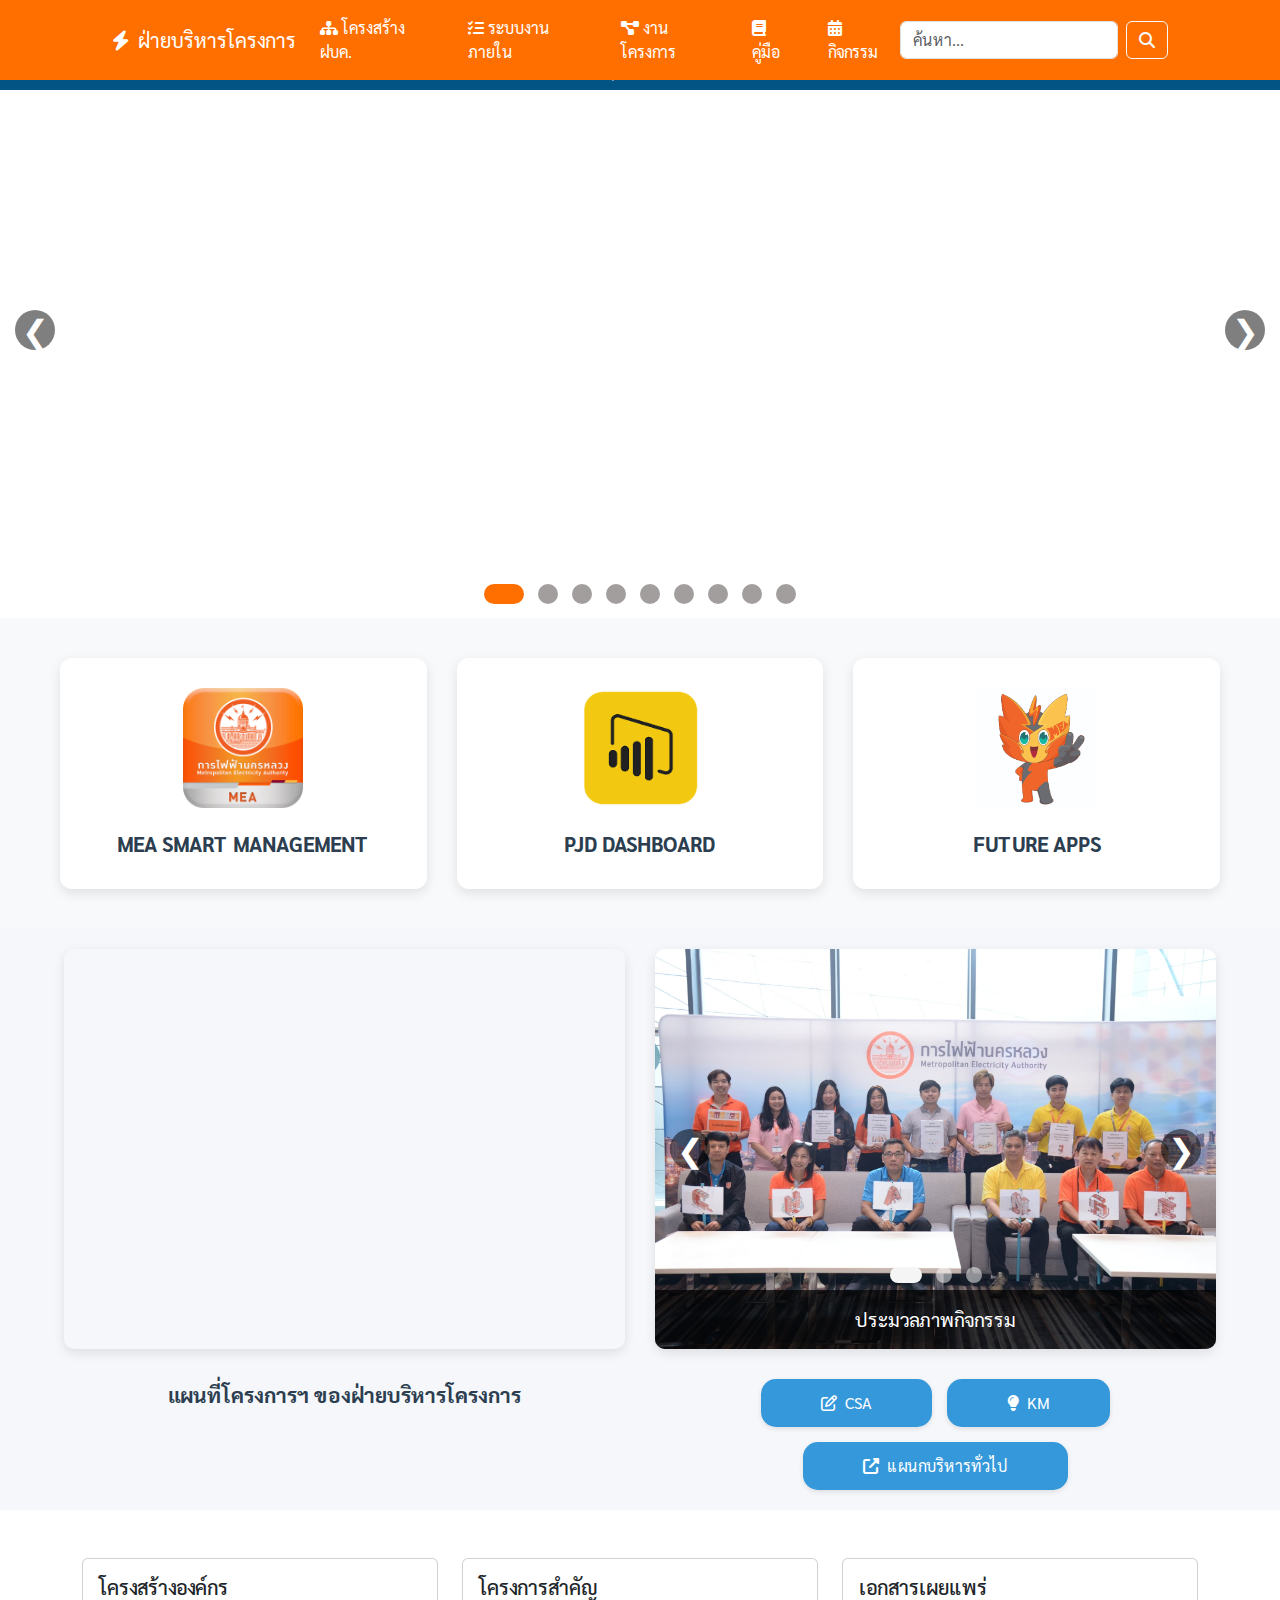
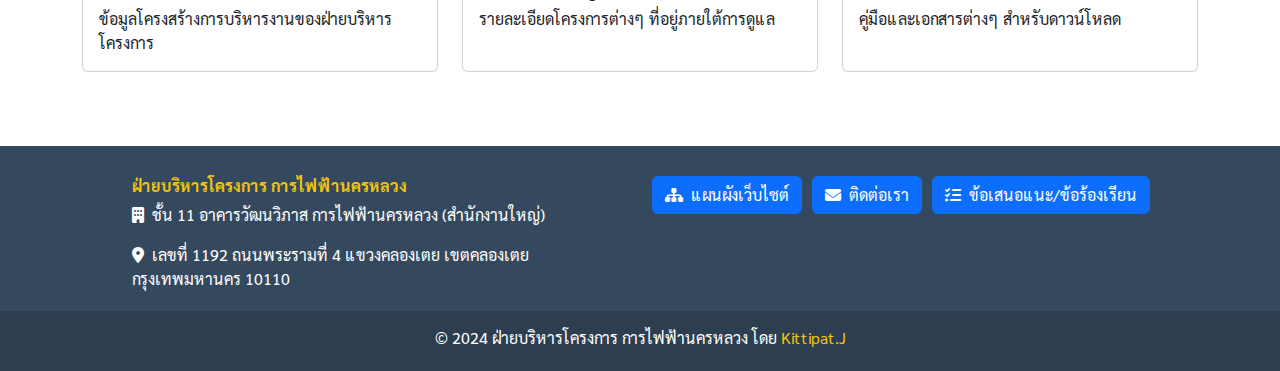
==== index.html @ dfd63d44 "Add files via upload" ====
<!DOCTYPE html>
<html lang="en">

<head>
    <meta charset="UTF-8">
    <meta name="viewport" content="width=device-width, initial-scale=1.0">
    <title>Website-MEA</title>
    <link rel="stylesheet" href="css/style.css">

    <link href="https://cdn.jsdelivr.net/npm/bootstrap@5.3.5/dist/css/bootstrap.min.css" rel="stylesheet"
        integrity="sha384-SgOJa3DmI69IUzQ2PVdRZhwQ+dy64/BUtbMJw1MZ8t5HZApcHrRKUc4W0kG879m7" crossorigin="anonymous">

    <!-- Bootstrap CSS -->
    <link href="https://cdn.jsdelivr.net/npm/bootstrap@5.3.5/dist/css/bootstrap.min.css" rel="stylesheet">
    <!-- Font Awesome -->
    <link rel="stylesheet" href="https://cdnjs.cloudflare.com/ajax/libs/font-awesome/6.4.0/css/all.min.css">
    <!-- Google Fonts -->
    <link href="https://fonts.googleapis.com/css2?family=Sarabun:wght@400;500&display=swap" rel="stylesheet">
</head>

<body>
    <!-- Header -->
    <header class="menubar">
        <nav class="navbar navbar-expand-xl fixed-top">
            <div class="container-fluid">
                <a class="navbar-brand" href="#">
                    <i class="fas fa-bolt me-2"></i>ฝ่ายบริหารโครงการ
                </a>
                <button class="navbar-toggler" type="button" data-bs-toggle="collapse"
                    data-bs-target="#navbarSupportedContent" aria-controls="navbarSupportedContent"
                    aria-expanded="false" aria-label="Toggle navigation">
                    <span class="navbar-toggler-icon"></span>
                </button>
                <div class="collapse navbar-collapse" id="navbarSupportedContent">
                    <ul class="navbar-nav mx-auto mb-2 mb-lg-0 gap-3 gap-xl-3">
                        <li class="nav-item activity-menu" style="position: relative;">
                            <a class="nav-link" href="#">
                                <i class="fas fa-sitemap me-1"></i>โครงสร้าง ฝบค.
                            </a>
                            <div class="activity-submenu">
                                <a href="vision-and-mission.html">วิสัยทัศน์และภาระกิจ</a>
                                <a href="executives.html">ประวัติและความเป็นมา</a>
                                <a
                                    href="https://smartoffice.mea.or.th/org-chart?uuid=A814ED5C-1AF2-4257-BAFC-916417C80F53">คณะผู้บริหาร</a>
                                <a
                                    href="https://smartoffice.mea.or.th/org-chart?uuid=A814ED5C-1AF2-4257-BAFC-916417C80F54">แผนกบริหารทั่วไป</a>
                                <a
                                    href="https://smartoffice.mea.or.th/org-chart?uuid=A814ED5C-1AF2-4257-BAFC-916417C80F55">กองสัญญาว่าจ้าง</a>
                                <a
                                    href="https://smartoffice.mea.or.th/org-chart?uuid=A814ED5C-1AF2-4257-BAFC-916417C80F56">กองบริหารแผนงานโครงการ</a>
                                <a
                                    href="https://smartoffice.mea.or.th/org-chart?uuid=A814ED5C-1AF2-4257-BAFC-916417C80F57">กองประสานแผนงานโครงการ</a>
                                <a
                                    href="https://smartoffice.mea.or.th/org-chart?uuid=A814ED5C-1AF2-4257-BAFC-916417C80F58">กองโครงการสายไฟฟ้าเป็นสายใต้ดิน
                                    1</a>
                                <a
                                    href="https://smartoffice.mea.or.th/org-chart?uuid=A814ED5C-1AF2-4257-BAFC-916417C80F59">กองโครงการสายไฟฟ้าเป็นสายใต้ดิน
                                    2</a>
                                <a href="https://smartoffice.mea.or.th/org-chart?uuid=A814ED5C-1AF2-4257-BAFC-916417C80F60" ">กองโครงการสายไฟฟ้าเป็นสายใต้ดิน 3</a>
                            </div>
                        </li>
                        <li class=" nav-item activity-menu" style="position: relative;">
                                    <a class="nav-link" href="#">
                                        <i class="fas fa-tasks me-1"></i>ระบบงานภายใน
                                    </a>
                                    <div class="activity-submenu">
                                        <a href="http://evserver/bookingVan/index.php?r=book/searchEmpty">ระบบจองรถ</a>
                                        <a
                                            href="https://smartoffice.mea.or.th/manage/meeting-room">ระบบจองห้องประชุม</a>
                                        <a href="https://msign.mea.or.th/accounts/login">Msign</a>
                                        <a href="https://edoc.mea.or.th/login">eDoc</a>
                                        <a href="https://citydata.traffy.in.th/">ข้อร้องเรียน Traffy fondue</a>
                                        <a href="http://cc-ai-rb1.meacallcenter.mea.or.th/MEAO/login">ข้อร้องเรียน
                                            CRM</a>
                                        <a
                                            href="https://meacloud.sharepoint.com/:f:/s/2567509/Evo99h1sWC1EpbihRybyMe8B8ASkWPBsrqzsAsgb8ezvSA?e=4eNMqG">แบบฟอร์มเอกสาร
                                            ฝ่ายบริหารโครงการ</a>
                                        <a href="#">ใบสั่งงาน (E-work Order)</a>
                                    </div>
                        </li>
                        <li class="nav-item activity-menu" style="position: relative;">
                            <a class="nav-link" href="#">
                                <i class="fas fa-project-diagram me-1"></i>งานโครงการ
                            </a>
                            <div class="activity-submenu">
                                <a
                                    href="https://meacloud-my.sharepoint.com/personal/2484912_meanet_mea_or_th/_layouts/15/onedrive.aspx?id=%2Fpersonal%2F2484912%5Fmeanet%5Fmea%5For%5Fth%2FDocuments%2F%E0%B8%81%E0%B8%AD%E0%B8%87%E0%B8%A7%E0%B9%88%E0%B8%B2%E0%B8%88%E0%B9%89%E0%B8%B2%E0%B8%87%E0%B9%81%E0%B8%A5%E0%B8%B0%E0%B8%9A%E0%B8%A3%E0%B8%B4%E0%B8%AB%E0%B8%B2%E0%B8%A3%E0%B8%AA%E0%B8%B1%E0%B8%8D%E0%B8%8D%E0%B8%B2%2F%E0%B8%84%E0%B8%93%E0%B8%B0%20Digital%2FWebsite%20%E0%B8%81%E0%B8%9F%E0%B8%99%2FCheck%20List%20%E0%B9%80%E0%B8%AD%E0%B8%81%E0%B8%AA%E0%B8%B2%E0%B8%A3%E0%B8%9B%E0%B8%A3%E0%B8%B0%E0%B8%81%E0%B8%AD%E0%B8%9A%E0%B8%81%E0%B8%B2%E0%B8%A3%E0%B8%88%E0%B8%B1%E0%B8%94%E0%B8%8B%E0%B8%B7%E0%B9%89%E0%B8%AD%E0%B8%88%E0%B8%B1%E0%B8%94%E0%B8%88%E0%B9%89%E0%B8%B2%E0%B8%87%20%E0%B9%81%E0%B8%A5%E0%B8%B0%E0%B9%80%E0%B8%9A%E0%B8%B4%E0%B8%81%E0%B8%88%E0%B9%88%E0%B8%B2%E0%B8%A2%E0%B9%80%E0%B8%87%E0%B8%B4%E0%B8%99&ga=1">Check
                                    list เอกสารประกอบการจัดซื้อจัดจ้างและเบิกจ่าย</a>
                                <a
                                    href="https://meacloud-my.sharepoint.com/personal/2484912_meanet_mea_or_th/_layouts/15/onedrive.aspx?id=%2Fpersonal%2F2484912%5Fmeanet%5Fmea%5For%5Fth%2FDocuments%2F%E0%B8%81%E0%B8%AD%E0%B8%87%E0%B8%A7%E0%B9%88%E0%B8%B2%E0%B8%88%E0%B9%89%E0%B8%B2%E0%B8%87%E0%B9%81%E0%B8%A5%E0%B8%B0%E0%B8%9A%E0%B8%A3%E0%B8%B4%E0%B8%AB%E0%B8%B2%E0%B8%A3%E0%B8%AA%E0%B8%B1%E0%B8%8D%E0%B8%8D%E0%B8%B2%2F%E0%B8%84%E0%B8%93%E0%B8%B0%20Digital%2FWebsite%20%E0%B8%81%E0%B8%9F%E0%B8%99%2F%E0%B8%82%E0%B9%89%E0%B8%AD%E0%B8%AB%E0%B8%B2%E0%B8%A3%E0%B8%B7%E0%B8%AD%E0%B8%AB%E0%B8%99%E0%B9%88%E0%B8%A7%E0%B8%A2%E0%B8%87%E0%B8%B2%E0%B8%99%E0%B8%A0%E0%B8%B2%E0%B8%A2%E0%B8%99%E0%B8%AD%E0%B8%81%20%E0%B8%81%E0%B8%9F%E0%B8%99&ga=1 ">ข้อหารือหน่วยงานภายนอก</a>
                                <a
                                    href="https://meacloud-my.sharepoint.com/personal/2484912_meanet_mea_or_th/_layouts/15/onedrive.aspx?id=%2Fpersonal%2F2484912%5Fmeanet%5Fmea%5For%5Fth%2FDocuments%2F%E0%B8%81%E0%B8%AD%E0%B8%87%E0%B8%A7%E0%B9%88%E0%B8%B2%E0%B8%88%E0%B9%89%E0%B8%B2%E0%B8%87%E0%B9%81%E0%B8%A5%E0%B8%B0%E0%B8%9A%E0%B8%A3%E0%B8%B4%E0%B8%AB%E0%B8%B2%E0%B8%A3%E0%B8%AA%E0%B8%B1%E0%B8%8D%E0%B8%8D%E0%B8%B2%2F%E0%B8%84%E0%B8%93%E0%B8%B0%20Digital%2FWebsite%20%E0%B8%81%E0%B8%9F%E0%B8%99%2F%E0%B8%82%E0%B9%89%E0%B8%AD%E0%B8%A1%E0%B8%B9%E0%B8%A5%E0%B8%97%E0%B8%B1%E0%B9%88%E0%B8%A7%E0%B9%84%E0%B8%9B%E0%B8%97%E0%B8%B5%E0%B9%88%E0%B9%80%E0%B8%81%E0%B8%B5%E0%B9%88%E0%B8%A2%E0%B8%A7%E0%B8%81%E0%B8%B1%E0%B8%9A%E0%B8%81%E0%B8%B2%E0%B8%A3%E0%B8%88%E0%B8%B1%E0%B8%94%E0%B8%8B%E0%B8%B7%E0%B9%89%E0%B8%AD%E0%B8%88%E0%B8%B1%E0%B8%94%E0%B8%88%E0%B9%89%E0%B8%B2%E0%B8%87%E0%B8%A0%E0%B8%B2%E0%B8%84%E0%B8%A3%E0%B8%B1%E0%B8%90&ga=1">การจัดซื้อจัดจ้างพัสดุภาครัฐ</a>
                                <a
                                    href="https://www.google.com/maps/d/u/0/viewer?mid=1hZbnVw06pg9BlxKOS77xmTcigyTKGec&ll=13.726677430176993%2C100.52829855708879&z=10">แผนที่โครงการฯ
                                    ฝบค.</a>
                                <a
                                    href="https://www.google.com/maps/d/u/0/viewer?mid=19vgGq-gj8wlK47tMoXBlT7Gff4U&hl=en_US&ll=13.725127956901966%2C100.63339249999997&z=11">แผนที่เขตพื้นที่ความรับผิดชอบกรุงเทพมหานคร</a>
                                <a
                                    href="https://www.google.com/maps/d/u/0/viewer?mid=1doapjk1Xt5XpsSEKrb9uqttAwRQ&ll=13.724048573504046%2C100.63278249999993&z=11">แผนที่เขตพื้นที่ความรับผิดชอบตำรวจนครบาล</a>
                            </div>
                        </li>
                        <li class="nav-item activity-menu" style="position: relative;">
                            <a class="nav-link" href="#">
                                <i class="fas fa-book me-1"></i>คู่มือ
                            </a>
                            <div class="activity-submenu">
                                <a
                                    href="https://meacloud.sharepoint.com/:f:/s/2567509/EgqwZldcexRPtqfVxNrJyJwBhhp8AfiyLnwTsEX6SXQISg?e=0ClXE6">คู่มือการใช้งานเว็บไซต์ฝ่ายบริหารโครงการ</a>
                                <a
                                    href="https://meacloud.sharepoint.com/:f:/s/2567509/EtRxeNDS3iNEm7d7I6bTEe0BCeZH7Ft8_-zd9LlhUtb9vw?e=UnuELC">คู่มืออื่นๆ</a>
                            </div>
                        </li>
                        <li class="nav-item activity-menu" style="position: relative;">
                            <a class="nav-link" href="#">
                                <i class="fas fa-calendar-alt me-1"></i>กิจกรรม
                            </a>
                            <div class="activity-submenu">
                                <a href="#">กิจกรรม 5ส.</a>
                                <a href="#">กิจกรรม KAIZEN</a>
                                <a href="#">กิจกรรมตามเทศกาลต่างๆ</a>
                                <a href="#">อบรมสัมนาภายในประเทศ</a>
                                <a href="#">อบรมสัมนาต่างประเทศ</a>
                            </div>
                        </li>
                        <!--<li class="nav-item">
                            <a class="nav-link" href="#">
                                <i class="fas fa-tasks me-1"></i>ระบบงานภายใน
                            </a>
                        </li>-->
                    </ul>
                    <form class="d-flex" role="search">
                        <input class="form-control me-2" type="search" placeholder="ค้นหา..." aria-label="Search">
                        <button class="btn btn-outline-light" type="submit">
                            <i class="fas fa-search"></i>
                        </button>
                    </form>
                </div>
            </div>
        </nav>
    </header>
    <!-------BANNER MEA--------->
    <div class="banner">
        <p>" ENERGY FOR CITY LIFE, ENERGIZE FOR SMART LIVING "</p>
    </div>

    <!---ขนาดภาพที่ทำ Slide Show 2920x1080 -->
    <!------- Fullscreen Slideshow ------->
    <div class="fullscreen-slideshow">
        <!-- Slide 1 -->
        <div class="fullscreen-slide active" style="background-image: url('/img/img1.jpeg');">
            <!--<div class="slide-content">
                <h2>โครงการพัฒนาระบบไฟฟ้า</h2>
                <p>การพัฒนาโครงสร้างพื้นฐานระบบไฟฟ้าทั่วประเทศเพื่อยกระดับคุณภาพชีวิต</p>
            </div>-->
        </div>

        <!-- Slide 2 -->
        <div class="fullscreen-slide" style="background-image: url('/img/img2.jpeg');">
            <!--<div class="slide-content">
                <h2>กิจกรรมเพื่อสังคม</h2>
                <p>การมีส่วนร่วมกับชุมชนและสังคมเพื่อการพัฒนาที่ยั่งยืน</p>
            </div>-->
        </div>

        <!-- Slide 3 -->
        <div class="fullscreen-slide" style="background-image: url('/img/img3.jpeg');">
            <!--<div class="slide-content">
                <h2>โครงสร้างพื้นฐาน</h2>
                <p>การวางระบบโครงสร้างพื้นฐานพลังงานสำหรับอนาคต</p>
            </div>-->
        </div>

        <!-- Slide 4 -->
        <div class="fullscreen-slide" style="background-image: url('/img/img4.jpeg');">
            <!--<div class="slide-content">
                <h2>โครงสร้างพื้นฐาน</h2>
                <p>การวางระบบโครงสร้างพื้นฐานพลังงานสำหรับอนาคต</p>
            </div>-->
        </div>

        <!-- Slide 5 -->
        <div class="fullscreen-slide" style="background-image: url('/img/img5.jpeg');">
            <!--<div class="slide-content">
                <h2>โครงสร้างพื้นฐาน</h2>
                <p>การวางระบบโครงสร้างพื้นฐานพลังงานสำหรับอนาคต</p>
            </div>-->
        </div>

        <!-- Slide 6 -->
        <div class="fullscreen-slide" style="background-image: url('/img/img6.jpeg');"></div>
        <!-- Slide 7 -->
        <div class="fullscreen-slide" style="background-image: url('/img/img7.jpeg');"></div>
        <!-- Slide 8 -->
        <div class="fullscreen-slide" style="background-image: url('/img/img8.jpeg');"></div>
        <!-- Slide 9 -->
        <div class="fullscreen-slide" style="background-image: url('/img/img9.jpeg');"></div>

        <!-- Navigation arrows -->
        <div class="slide-nav">
            <div class="slide-nav-btn" onclick="plusFullSlides(-1)">&#10094;</div>
            <div class="slide-nav-btn" onclick="plusFullSlides(1)">&#10095;</div>
        </div>

        <!-- Dots indicator -->
        <div class="slide-dots">
            <span class="slide-dot active" onclick="currentFullSlide(1)"></span>
            <span class="slide-dot" onclick="currentFullSlide(2)"></span>
            <span class="slide-dot" onclick="currentFullSlide(3)"></span>
            <span class="slide-dot" onclick="currentFullSlide(4)"></span>
            <span class="slide-dot" onclick="currentFullSlide(5)"></span>
            <span class="slide-dot" onclick="currentFullSlide(6)"></span>
            <span class="slide-dot" onclick="currentFullSlide(7)"></span>
            <span class="slide-dot" onclick="currentFullSlide(8)"></span>
            <span class="slide-dot" onclick="currentFullSlide(9)"></span>
        </div>
    </div>
    <br><br>
    <!-- ส่วน MEA SMART MANAGEMENT -->
    <section class="services">
        <div class="services-wrapper">
            <div class="services-items">
                <img src="/img/logo-mea.png" alt="MEA SM">
                <a href="#">MEA SMART MANAGEMENT</a>
            </div>
            <div class="services-items">
                <img src="/img/PowerBI.png" alt="PJD DASHBOARD">
                <a href="#">PJD DASHBOARD</a>
            </div>
            <div class="services-items">
                <img src="/img/accountlogo.jpg" alt="FUTURE APPS">
                <a href="#">FUTURE APPS</a>
            </div>
        </div>
    </section>

    <!-- ส่วนแผนที่โครงการฯ และกิจกรรมล่าสุด -->
    <section class="recent">
        <div class="recent-left">
            <iframe src="https://www.google.com/maps/d/embed?mid=1hZbnVw06pg9BlxKOS77xmTcigyTKGec&hl=th&ehbc=2E312F"
                allowfullscreen></iframe>
            <a
                href="https://www.google.com/maps/d/u/0/viewer?mid=1hZbnVw06pg9BlxKOS77xmTcigyTKGec&ll=13.726677430176993%2C100.52829855708879&z=10">แผนที่โครงการฯ
                ของฝ่ายบริหารโครงการ</a>
        </div>
        <div class="recent-right">
            <div class="slideshow-container">
                <!-- สไลด์รูปภาพกิจกรรม -->
                <div class="activity-slide active">
                    <img src="img/activity/A-img1.jpg" alt="กิจกรรม 1">
                    <a href="https://meacloud.sharepoint.com/:f:/s/2567509/Ehv2GGhyQU1Kp_j5C6fHXeIBbloMRfvr4fPNgmUt8OcguA?e=tXDHC2"
                        class="slide-caption">ประมวลภาพกิจกรรม</a>
                </div>
                <div class="activity-slide">
                    <img src="img/activity/A-img2.jpg" alt="กิจกรรม 2">
                    <a href="https://meacloud.sharepoint.com/:f:/s/2567509/Ehv2GGhyQU1Kp_j5C6fHXeIBbloMRfvr4fPNgmUt8OcguA?e=tXDHC2"
                        class="slide-caption">ประมวลภาพกิจกรรม</a>
                </div>
                <div class="activity-slide">
                    <img src="img/activity/A-img3.jpg" alt="กิจกรรม 3">
                    <a href="https://meacloud.sharepoint.com/:f:/s/2567509/Ehv2GGhyQU1Kp_j5C6fHXeIBbloMRfvr4fPNgmUt8OcguA?e=tXDHC2"
                        class="slide-caption">ประมวลภาพกิจกรรม</a>
                </div>

                <!-- ปุ่มนำทาง -->
                <div class="slide-nav">
                    <div class="slide-nav-btn" onclick="plusActivitySlides(-1)">&#10094;</div>
                    <div class="slide-nav-btn" onclick="plusActivitySlides(1)">&#10095;</div>
                </div>

                <!-- จุดนำทาง -->
                <div class="slide-dots1">
                    <span class="dot1 active" onclick="currentActivitySlide(1)"></span>
                    <span class="dot1" onclick="currentActivitySlide(2)"></span>
                    <span class="dot1" onclick="currentActivitySlide(3)"></span>
                </div>
            </div>

            <div class="recent-bottom">
                <div class="recent-bottom">
                    <!-- ปุ่มที่ลิงก์ไปเว็บไซต์อื่น -->
                    <a href="https://meacloud.sharepoint.com/:f:/s/2567509/EsPSK2-22kJApjK8tMUuSTMB9-IzRWvxoI9CH6CvkuCNuw?e=A08hJ7"
                        class="custom-btn" target="_blank"><i class="fa-regular fa-pen-to-square me-2"></i>CSA</a>
                    <a href="https://meacloud.sharepoint.com/:f:/s/2567509/ErvPRsXfRxhCltLZ50psOtwBkovnMHZOlC2MMURe4UTcmQ?e=aTdPKx"
                        class="custom-btn" target="_blank"><i class="fas fa-lightbulb me-2"></i>KM</a>
                    <a href="https://meacloud.sharepoint.com/:f:/s/2567509/Eu7SkiNjH_JIn5xRy7ch1zMBzYNpWy1AOrtzqnrJv-N96w?e=85iTe7"
                        class="custom-btn" target="_blank"><i
                            class="fas fa-external-link-alt me-2"></i>แผนกบริหารทั่วไป</a>
                </div>
            </div>
        </div>
    </section>

    <!------- Main Content ------->
    <main class="container mt-5">
        <!-- Content Sections -->
        <div class="row mt-5">
            <div class="col-md-4 mb-4">
                <div class="card h-100">
                    <div class="card-body">
                        <h5 class="card-title">โครงสร้างองค์กร</h5>
                        <p class="card-text">ข้อมูลโครงสร้างการบริหารงานของฝ่ายบริหารโครงการ</p>
                    </div>
                </div>
            </div>
            <div class="col-md-4 mb-4">
                <div class="card h-100">
                    <div class="card-body">
                        <h5 class="card-title">โครงการสำคัญ</h5>
                        <p class="card-text">รายละเอียดโครงการต่างๆ ที่อยู่ภายใต้การดูแล</p>
                    </div>
                </div>
            </div>
            <div class="col-md-4 mb-4">
                <div class="card h-100">
                    <div class="card-body">
                        <h5 class="card-title">เอกสารเผยแพร่</h5>
                        <p class="card-text">คู่มือและเอกสารต่างๆ สำหรับดาวน์โหลด</p>
                    </div>
                </div>
            </div>
        </div>
    </main>

    <!-------FOOTER--------->
    <footer class="footer">
        <div class="container">
            <div class="row">
                <div class="col-md-6">
                    <div class="contact-info">
                        <h6>ฝ่ายบริหารโครงการ การไฟฟ้านครหลวง</h6>
                        <p><i class="fas fa-building me-2"></i>ชั้น 11 อาคารวัฒนวิภาส การไฟฟ้านครหลวง (สำนักงานใหญ่)</p>
                        <p><i class="fas fa-map-marker-alt me-2"></i>เลขที่ 1192 ถนนพระรามที่ 4 แขวงคลองเตย เขตคลองเตย
                            กรุงเทพมหานคร 10110</p>
                    </div>
                </div>
                <ddiv class="col-md-6">
                    <div class="cols-1">
                        <!-- ปุ่มแผนผังเว็บไซต์ -->
                        <a href="#" class="btn btn-primary">
                            <i class="fas fa-sitemap me-2"></i>แผนผังเว็บไซต์
                        </a>

                        <!-- ปุ่มติดต่อเรา -->
                        <a href="https://meacloud.sharepoint.com/:f:/s/2567509/EryU0SEcUeJPpw4kYiPUxEYB0x7K9bjs9rWc03wthaUT4A?e=qbOdO9"
                            class="btn btn-primary">
                            <i class="fas fa-envelope me-2"></i>ติดต่อเรา
                        </a>

                        <!-- ปุ่มข้อเสนอแนะ/ข้อร้องเรียน -->
                        <a href="#" class="btn btn-primary">
                            <i class="fas fa-tasks me-2"></i>ข้อเสนอแนะ/ข้อร้องเรียน
                        </a>
                    </div>
                </ddiv>
            </div>
        </div>
        <div class="final">
            <p>&copy; 2024 ฝ่ายบริหารโครงการ การไฟฟ้านครหลวง โดย
                <a href="#">Kittipat.J</a>
            </p>
        </div>
    </footer>


    <!-- JavaScript -->
    <script src="https://cdn.jsdelivr.net/npm/bootstrap@5.3.5/dist/js/bootstrap.bundle.min.js"></script>
    <script src="js/script.js"></script>
    <script>
        // Auto slide change every 5 seconds
        setInterval(() => {
            plusFullSlides(1);
        }, 5000);
    </script>
    <script>
        // เปลี่ยนสไลด์อัตโนมัติทุก 5 วินาที
        setInterval(() => {
            plusActivitySlides(1);
        }, 5000);
    </script>

    <!--
    <script src="https://cdn.jsdelivr.net/npm/bootstrap@5.3.5/dist/js/bootstrap.bundle.min.js"
        integrity="sha384-k6d4wzSIapyDyv1kpU366/PK5hCdSbCRGRCMv+eplOQJWyd1fbcAu9OCUj5zNLiq"
        crossorigin="anonymous"></script>
    -->
</body>

</html>
---- css/style.css ----
* {
    margin: 0;
    padding: 0;
    box-sizing: border-box;
    font-family: 'Sarabun', sans-serif;
}

.container {
    width: 960px;
    /*width: 100%;*/
    margin: 0 auto;
}

.menubar .navbar {
    /*background-color: #FF6F00;*/
    background: #FF6F00;
    padding-left: 100px;
    padding-right: 100px;
}

.navbar-brand,
.nav-link {
    color: white !important;
}

/* สไตล์เมนูกิจกรรม */
.activity-submenu {
    display: none;
    position: absolute;
    background-color: white;
    min-width: 300px;
    border-radius: 5px;
    box-shadow: 0px 8px 16px 0px rgba(0, 0, 0, 0.2);
    z-index: 1;
}

.activity-submenu a {
    color: black !important;
    padding: 12px 16px;
    text-decoration: none;
    display: block;
}

.activity-submenu a:hover {
    background-color: #FF6F00;
    /* สีส้มเข้มเมื่อ hover */
}

.nav-item.activity-menu:hover .activity-submenu {
    display: block;
}

/* ---banner--- */
.banner {
    width: 100%;
    height: 40px;
    background: #015483;
}

.banner p {
    margin: 50px;
    color: white;
    font-size: 16px;
    font-weight: bold;
    text-align: center;
    padding-top: 10px;
}

/* Footer styles */
.footer {
    background-color: #34495e;
    /*background: #0074D9;*/
    color: white;
    padding: 30px 0 0;
    margin-top: 50px;
}

.contact-info {
    margin-left: 50px;
    margin-bottom: 20px;
}

.contact-info h6 {
    font-weight: bold;
    color: #f1c40f;
}

.cols-1 {
    display: flex;
    flex-wrap: wrap;
    gap: 10px;
    margin-bottom: 20px;
}

.cols-1 button {
    background-color: #3498db;
    color: white;
    border: none;
    padding: 8px 15px;
    border-radius: 5px;
}

.final {
    background-color: #2c3e50;
    padding: 15px 0 5px 0;
    text-align: center;
}

.final a {
    color: #f1c40f;
    text-decoration: none;
}

/* Fullscreen Slideshow */
.fullscreen-slideshow {
    position: relative;
    width: 100%;
    height: 480px;
    /* เปลี่ยนจาก 100vh เป็น 720px */
}

.fullscreen-slide {
    position: absolute;
    width: 100%;
    height: 480px;
    /* เปลี่ยนจาก height: 100%; เป็นกำหนดความสูงเท่ากับ container */
    opacity: 0;
    transition: opacity 1s ease-in-out;
    background-size: cover;
    background-position: center;
}

.fullscreen-slide.active {
    opacity: 1;
}

.slide-content {
    position: absolute;
    bottom: 60px;
    /* ปรับระยะจากด้านล่าง เดิมคือ bottom: 100px;*/
    left: 0;
    right: 0;
    color: white;
    text-align: center;
    background-color: rgba(0, 0, 0, 0.5);
    padding: 20px;
    max-width: 800px;
    margin: 0 auto;
    border-radius: 5px;
}

.slide-nav {
    position: absolute;
    top: 50%;
    width: 100%;
    display: flex;
    justify-content: space-between;
    padding: 0 20px;
    transform: translateY(-50%);
    z-index: 10;
}

.slide-nav-btn {
    color: white;
    font-size: 2rem;
    cursor: pointer;
    background-color: rgba(0, 0, 0, 0.5);
    width: 50px;
    height: 50px;
    display: flex;
    align-items: center;
    justify-content: center;
    border-radius: 50%;
    user-select: none;
}

.slide-dots {
    position: absolute;
    bottom: -40px;
    left: 0;
    right: 0;
    text-align: center;
    z-index: 10;
}

.slide-dot {
    display: inline-block;
    width: 20px;
    height: 20px;
    border-radius: 50%;
    background-color: rgba(70, 61, 61, 0.5);
    margin: 0 5px;
    cursor: pointer;
    transition: background-color 0.3s;
}

.slide-dot.active {
    background-color: #FF6F00;
    width: 40px;
    height: 20px;
    border-radius: 10px;
}

@media (max-width: 768px) {

    .fullscreen-slideshow,
    .fullscreen-slide {
        height: 400px;
        /* ความสูงสำหรับมือถือ */
    }
}

/* สไตล์ส่วน MEA SMART MANAGEMENT */
.services {
    background-color: #f8f9fa;
    padding: 40px 0;
}

.services-wrapper {
    max-width: 1200px;
    margin: 0 auto;
    padding: 0 20px;
}

.services-items {
    display: flex;
    flex-direction: column;
    align-items: center;
    background: white;
    border-radius: 12px;
    padding: 30px;
    box-shadow: 0 4px 12px rgba(0, 0, 0, 0.1);
    transition: all 0.3s ease;
    height: 100%;
}

.services-items:hover {
    transform: translateY(-10px);
    box-shadow: 0 8px 24px rgba(0, 0, 0, 0.15);
}

.services-items img {
    width: 120px;
    height: 120px;
    object-fit: contain;
    margin-bottom: 20px;
}

.services-items a {
    font-size: 1.3rem;
    color: #2c3e50;
    font-weight: bold;
    text-decoration: none;
    text-align: center;
    transition: color 0.3s;
}

.services-items a:hover {
    color: #e74c3c;
}

/* การจัดเรียง Grid */
@media (min-width: 768px) {
    .services-wrapper {
        display: grid;
        grid-template-columns: repeat(3, 1fr);
        gap: 30px;
    }
}

@media (max-width: 767px) {
    .services-wrapper {
        display: grid;
        grid-template-columns: 1fr;
        gap: 20px;
    }

    .services-items {
        padding: 20px;
    }
}

/* สไตล์ส่วนแผนที่โครงการฯ และกิจกรรมล่าสุด */
.recent {
    display: flex;
    flex-wrap: wrap;
    gap: 30px;
    padding: 20px 5%;
    background-color: #f5f7fa;
}

.recent-left,
.recent-right {
    flex: 1;
    min-width: 300px;
}

/* ส่วนแผนที่ */
.recent-left {
    display: flex;
    flex-direction: column;
    gap: 20px;
}

.recent-left iframe {
    width: 100%;
    height: 400px;
    border: none;
    border-radius: 10px;
    box-shadow: 0 4px 12px rgba(0, 0, 0, 0.1);
}

.recent-left a {
    font-size: 1.3rem;
    color: #2c3e50;
    font-weight: bold;
    text-decoration: none;
    text-align: center;
    transition: color 0.3s;
    padding: 10px;
}

.recent-left a:hover {
    color: #e74c3c;
}

.slide-dots1 {
    position: absolute;
    bottom: 60px;
    left: 0;
    right: 0;
    text-align: center;
    z-index: 10;
}

.dot1 {
    display: inline-block;
    width: 16px;
    height: 16px;
    border-radius: 50%;
    background-color: rgba(255, 255, 255, 0.5);
    margin: 0 5px;
    cursor: pointer;
    transition: background-color 0.3s;
}

.dot1.active {
    background-color: whitesmoke;
    width: 32px;
    height: 16px;
    border-radius: 8px;
}

/* ส่วนสไลด์รูปภาพ */
.recent-right {
    display: flex;
    flex-direction: column;
    gap: 30px;
}

.slideshow-container {
    position: relative;
    width: 100%;
    height: 400px;
    /* เท่ากับความสูงของแผนที่ */
    border-radius: 10px;
    overflow: hidden;
    box-shadow: 0 4px 12px rgba(0, 0, 0, 0.1);
}

.activity-slide {
    position: absolute;
    width: 100%;
    height: 100%;
    opacity: 0;
    transition: opacity 1s ease-in-out;
}

.activity-slide.active {
    opacity: 1;
}

.activity-slide img {
    width: 100%;
    height: 100%;
    object-fit: cover;
}

.slide-caption {
    position: absolute;
    bottom: 0;
    left: 0;
    right: 0;
    background: rgba(0, 0, 0, 0.7);
    color: white;
    padding: 15px;
    font-size: 1.2rem;
    text-align: center;
    text-decoration: none;
    transition: background 0.3s;
}

.slide-caption:hover {
    background: rgba(231, 76, 60, 0.8);
}

.slide-nav {
    position: absolute;
    top: 50%;
    width: 100%;
    display: flex;
    justify-content: space-between;
    padding: 0 15px;
    transform: translateY(-50%);
    z-index: 10;
}

.slide-nav-btn {
    color: white;
    font-size: 2rem;
    cursor: pointer;
    background-color: rgba(0, 0, 0, 0.5);
    width: 40px;
    height: 40px;
    display: flex;
    align-items: center;
    justify-content: center;
    border-radius: 50%;
    user-select: none;
}

/* สไตล์ปุ่มแบบลิงก์ */
.custom-btn {
    display: inline-block;
    background-color: #3498db;
    color: white;
    border: none;
    padding: 12px 60px;
    border-radius: 15px;
    font-size: 1rem;
    cursor: pointer;
    transition: all 0.3s;
    box-shadow: 0 2px 5px rgba(0, 0, 0, 0.1);
    text-decoration: none;
    text-align: center;
}

.custom-btn:hover {
    background-color: #2980b9;
    transform: translateY(-3px);
    box-shadow: 0 4px 8px rgba(0, 0, 0, 0.2);
    color: white;
}

/* ส่วนปุ่มต่างๆ */
.recent-bottom {
    display: flex;
    flex-wrap: wrap;
    gap: 15px;
    justify-content: center;
}
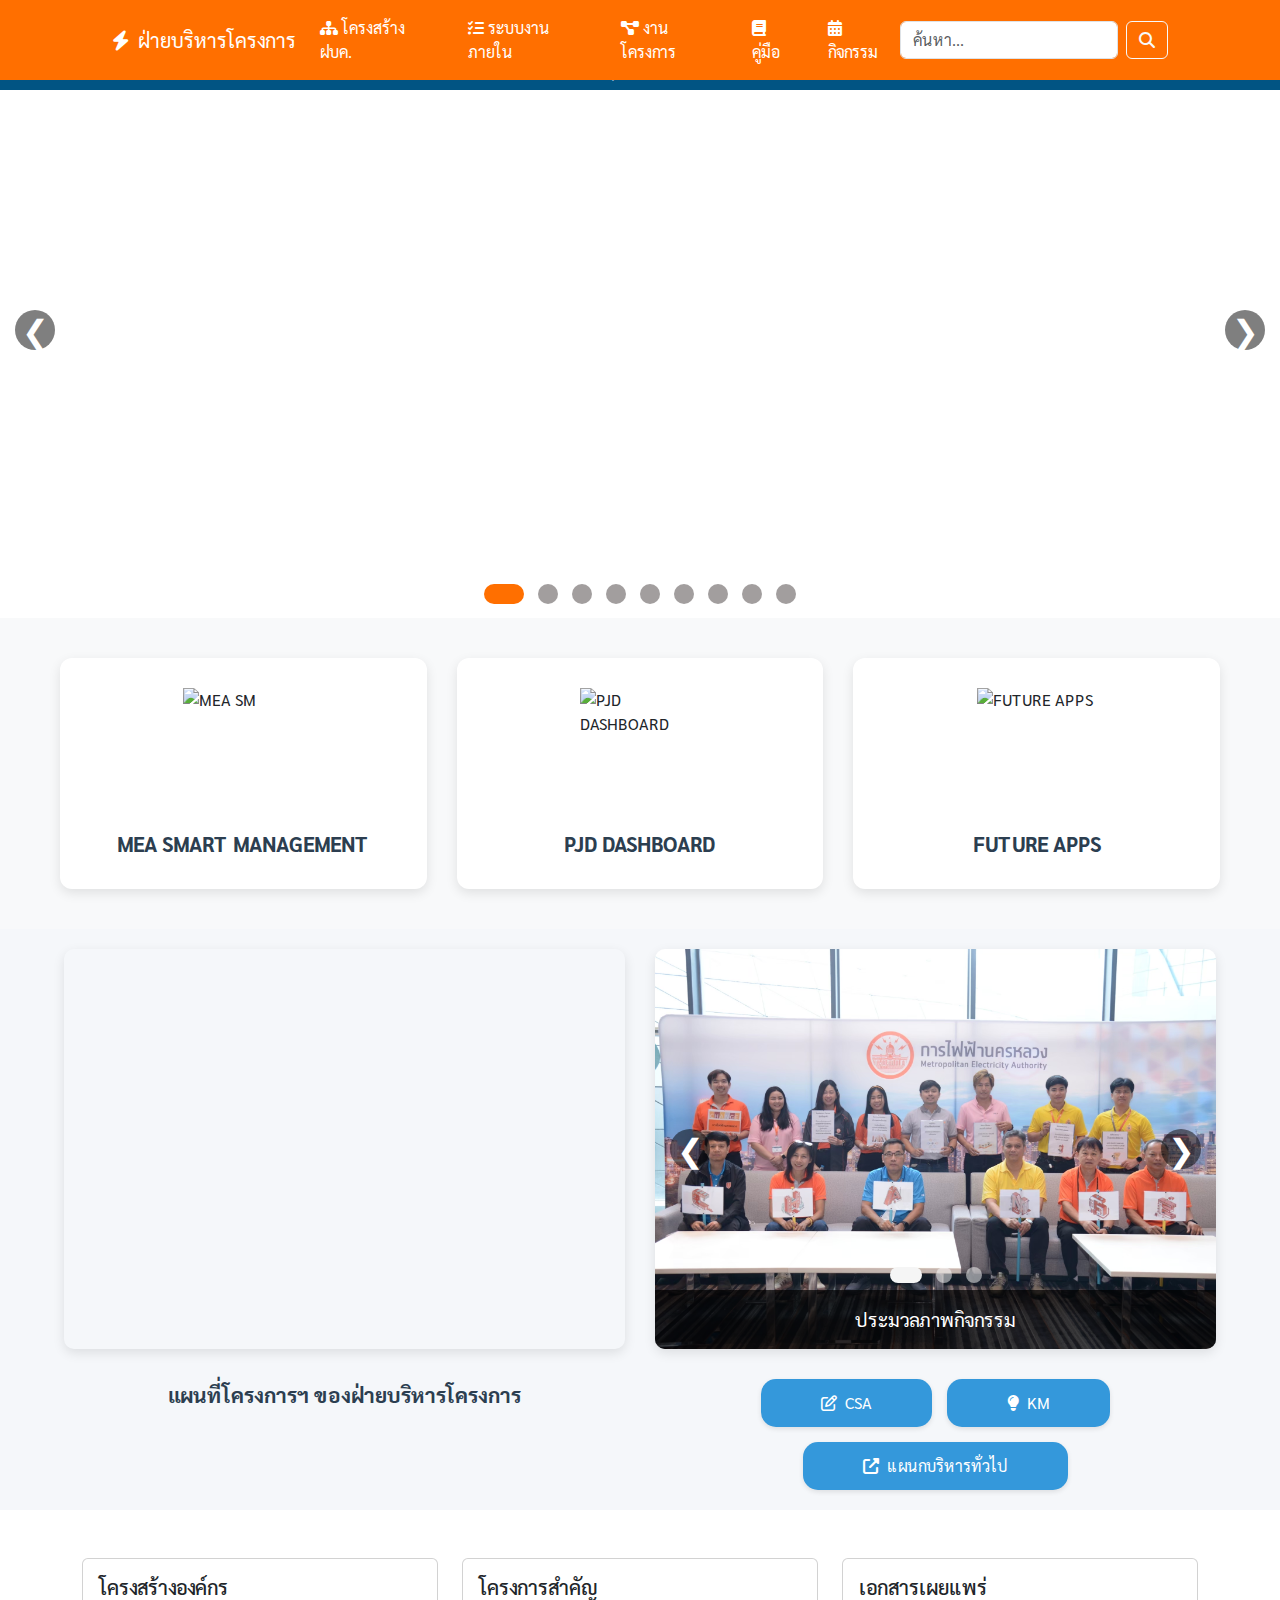
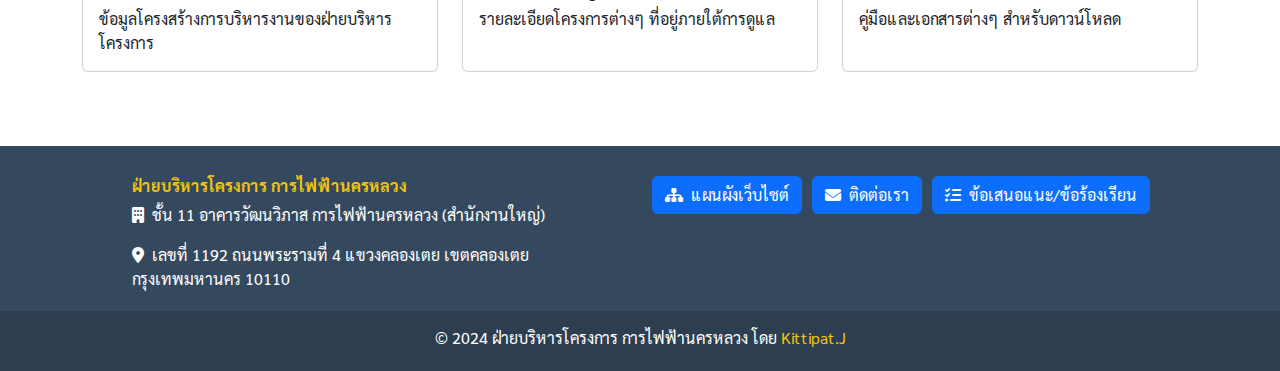
==== commit 3e2a36c7: "Update index.html" ====
--- a/index.html
+++ b/index.html
@@ -147,7 +147,7 @@
     <!------- Fullscreen Slideshow ------->
     <div class="fullscreen-slideshow">
         <!-- Slide 1 -->
-        <div class="fullscreen-slide active" style="background-image: url('/img/img1.jpeg');">
+        <div class="fullscreen-slide active" style="background-image: url('../img/img1.jpeg');">
             <!--<div class="slide-content">
                 <h2>โครงการพัฒนาระบบไฟฟ้า</h2>
                 <p>การพัฒนาโครงสร้างพื้นฐานระบบไฟฟ้าทั่วประเทศเพื่อยกระดับคุณภาพชีวิต</p>
@@ -155,7 +155,7 @@
         </div>
 
         <!-- Slide 2 -->
-        <div class="fullscreen-slide" style="background-image: url('/img/img2.jpeg');">
+        <div class="fullscreen-slide" style="background-image: url('../img/img2.jpeg');">
             <!--<div class="slide-content">
                 <h2>กิจกรรมเพื่อสังคม</h2>
                 <p>การมีส่วนร่วมกับชุมชนและสังคมเพื่อการพัฒนาที่ยั่งยืน</p>
@@ -163,7 +163,7 @@
         </div>
 
         <!-- Slide 3 -->
-        <div class="fullscreen-slide" style="background-image: url('/img/img3.jpeg');">
+        <div class="fullscreen-slide" style="background-image: url('../img/img3.jpeg');">
             <!--<div class="slide-content">
                 <h2>โครงสร้างพื้นฐาน</h2>
                 <p>การวางระบบโครงสร้างพื้นฐานพลังงานสำหรับอนาคต</p>
@@ -171,7 +171,7 @@
         </div>
 
         <!-- Slide 4 -->
-        <div class="fullscreen-slide" style="background-image: url('/img/img4.jpeg');">
+        <div class="fullscreen-slide" style="background-image: url('../img/img4.jpeg');">
             <!--<div class="slide-content">
                 <h2>โครงสร้างพื้นฐาน</h2>
                 <p>การวางระบบโครงสร้างพื้นฐานพลังงานสำหรับอนาคต</p>
@@ -179,7 +179,7 @@
         </div>
 
         <!-- Slide 5 -->
-        <div class="fullscreen-slide" style="background-image: url('/img/img5.jpeg');">
+        <div class="fullscreen-slide" style="background-image: url('../img/img5.jpeg');">
             <!--<div class="slide-content">
                 <h2>โครงสร้างพื้นฐาน</h2>
                 <p>การวางระบบโครงสร้างพื้นฐานพลังงานสำหรับอนาคต</p>
@@ -187,13 +187,13 @@
         </div>
 
         <!-- Slide 6 -->
-        <div class="fullscreen-slide" style="background-image: url('/img/img6.jpeg');"></div>
+        <div class="fullscreen-slide" style="background-image: url('../img/img6.jpeg');"></div>
         <!-- Slide 7 -->
-        <div class="fullscreen-slide" style="background-image: url('/img/img7.jpeg');"></div>
+        <div class="fullscreen-slide" style="background-image: url('../img/img7.jpeg');"></div>
         <!-- Slide 8 -->
-        <div class="fullscreen-slide" style="background-image: url('/img/img8.jpeg');"></div>
+        <div class="fullscreen-slide" style="background-image: url('../img/img8.jpeg');"></div>
         <!-- Slide 9 -->
-        <div class="fullscreen-slide" style="background-image: url('/img/img9.jpeg');"></div>
+        <div class="fullscreen-slide" style="background-image: url('../img/img9.jpeg');"></div>
 
         <!-- Navigation arrows -->
         <div class="slide-nav">
@@ -219,15 +219,15 @@
     <section class="services">
         <div class="services-wrapper">
             <div class="services-items">
-                <img src="/img/logo-mea.png" alt="MEA SM">
+                <img src="/Website-MEA/img/logo-mea.png" alt="MEA SM">
                 <a href="#">MEA SMART MANAGEMENT</a>
             </div>
             <div class="services-items">
-                <img src="/img/PowerBI.png" alt="PJD DASHBOARD">
+                <img src="/Website-MEA/img/PowerBI.png" alt="PJD DASHBOARD">
                 <a href="#">PJD DASHBOARD</a>
             </div>
             <div class="services-items">
-                <img src="/img/accountlogo.jpg" alt="FUTURE APPS">
+                <img src="/Website-MEA/img/accountlogo.jpg" alt="FUTURE APPS">
                 <a href="#">FUTURE APPS</a>
             </div>
         </div>
@@ -385,4 +385,4 @@
     -->
 </body>
 
-</html>+</html>
